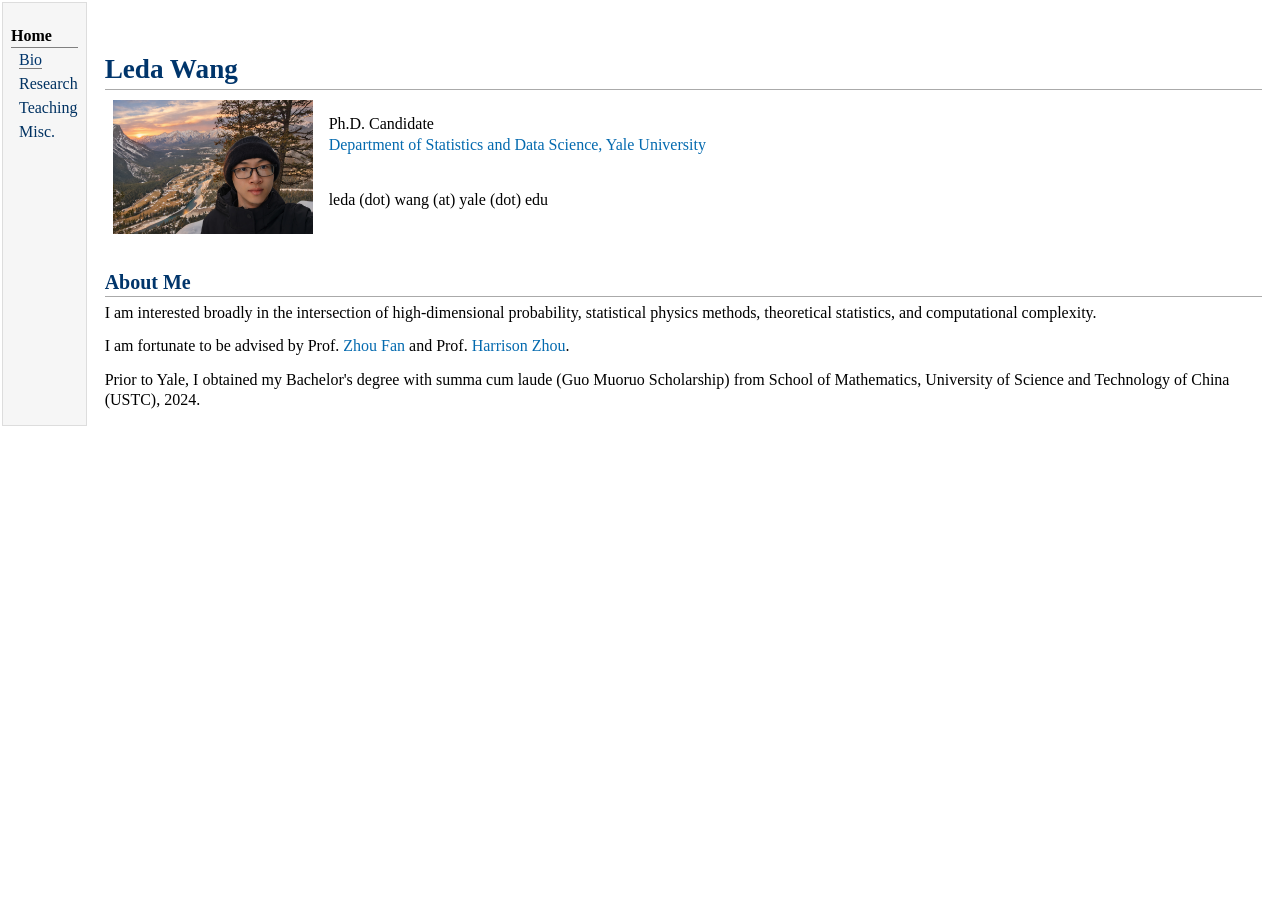
==== index.html @ 63f3fcd3 "Update index.html" ====
<!DOCTYPE html PUBLIC "-//W3C//DTD XHTML 1.1//EN"
  "http://www.w3.org/TR/xhtml11/DTD/xhtml11.dtd">
<html xmlns="http://www.w3.org/1999/xhtml" xml:lang="en">
<head>
<meta name="generator" content="jemdoc, see http://jemdoc.jaboc.net/" />
<meta http-equiv="Content-Type" content="text/html;charset=utf-8" />
<link rel="stylesheet" href="jemdoc.css" type="text/css" />
<title>Leda Wang</title>
</head>
<body>
<table summary="Table for page layout." id="tlayout">
<tr valign="top">
<td id="layout-menu">
<div class="menu-category">Home</div>
<div class="menu-item"><a href="index.html" class="current">Bio</a></div>
<div class="menu-item"><a href="publications.html">Research</a></div>
<div class="menu-item"><a href="teaching.html">Teaching</a></div>
<div class="menu-item"><a href="fun.html">Misc.</a></div>
</td>
<td id="layout-content">
<!-- Global site tag (gtag.js) - Google Analytics -->
<script async src="https://www.googletagmanager.com/gtag/js?id=UA-150369356-1"></script>
<script>
  window.dataLayer = window.dataLayer || [];
  function gtag(){dataLayer.push(arguments);}
  gtag('js', new Date());

  gtag('config', 'UA-150369356-1');
</script>
<h1>Leda Wang</h1>
<table class="imgtable"><tr>
<td><img src="Banff.png" alt="Leda Wang" width="200px" /></td>
<td align="left"><p>Ph.D. Candidate <br />
<a href="https://statistics.yale.edu/">Department of Statistics and Data Science, Yale University</a> <br /></p>
<p><br />
leda (dot) wang (at) yale (dot) edu <br /></p>
</td></tr></table>
<h2>About Me</h2>
<p>I am interested broadly in the intersection of high-dimensional probability, statistical physics methods, theoretical statistics, and computational complexity.
</p>
<p>I am fortunate to be advised by Prof. <a href="http://www.stat.yale.edu/~zf59/">Zhou Fan</a> and Prof. <a href="http://www.stat.yale.edu/~hz68/">Harrison Zhou</a>.
</p>
<p>Prior to Yale, I obtained my Bachelor's degree with summa cum laude (Guo Muoruo Scholarship) from School of Mathematics, University of Science and Technology of China (USTC), 2024.
</p>
</td>
</tr>
</table>
</body>
</html>
---- jemdoc.css ----
/* Default css file for jemdoc. */

table#tlayout {
    border: none;
    border-collapse: separate;
    background: white;
}

body {
	background: white;
	font-family: Georgia, serif;
	padding-bottom: 8px;
	margin: 0;
}

#layout-menu {
	background: #f6f6f6;
	border: 1px solid #dddddd;
	padding-top: 0.5em;
	padding-left: 8px;
	padding-right: 8px;
	font-size: 1.0em;
	width: auto;
	white-space: nowrap;
    text-align: left;
    vertical-align: top;
}

#layout-menu td {
	background: #f4f4f4;
    vertical-align: top;
}

#layout-content {
	padding-top: 0.0em;
	padding-left: 1.0em;
	padding-right: 1.0em;
    border: none;
    background: white;
    text-align: left;
    vertical-align: top;
}

#layout-menu a {
	line-height: 1.5em;
	margin-left: 0.5em;
}

tt {
    background: #ffffdd;
}

pre, tt {
	font-size: 90%;
	font-family: monaco, monospace;
}

a, a > tt {
	color: #046AAF;
	text-decoration: none;
}

a:hover {
	border-bottom: 1px gray dotted;
}

#layout-menu a.current:link, #layout-menu a.current:visited {
	color: #00356b;
	border-bottom: 1px gray solid;
}
#layout-menu a:link, #layout-menu a:visited, #layout-menu a:hover {
	color: #003262;
	text-decoration: none;
}
#layout-menu a:hover {
	text-decoration: none;
}

div.menu-category {
	border-bottom: 1px solid gray;
	margin-top: 0.8em;
	padding-top: 0.2em;
	padding-bottom: 0.1em;
	font-weight: bold;
}

div.menu-item {
	padding-left: 16px;
	text-indent: -16px;
}

div#toptitle {
	padding-bottom: 0.2em;
	margin-bottom: 1.5em;
	border-bottom: 3px double gray;
}

/* Reduce space if we begin the page with a title. */
div#toptitle + h2, div#toptitle + h3 {
	margin-top: -0.7em;
}

div#subtitle {
	margin-top: 0.0em;
	margin-bottom: 0.0em;
	padding-top: 0em;
	padding-bottom: 0.1em;
}

em {
	font-style: italic;
}

strong {
	font-weight: bold;
}


h1, h2, h3 {
	color: #00356b;
	margin-top: 0.8em;
	margin-bottom: 0.3em;
	padding-bottom: 0.2em;
	line-height: 1.0;
	padding-top: 1.2em;
	border-bottom: 1px solid #aaaaaa;
}

h1 {
	font-size: 170%;
}

h2 {
	padding-top: 0.8em;
	font-size: 125%;
}

h2 + h3 {
    padding-top: 0.2em;
}

h3 {
	font-size: 110%;
	border-bottom: none;
}

p {
	margin-top: 0.0em;
	margin-bottom: 0.8em;
	padding: 0;
	line-height: 1.3;
}

pre {
	padding: 0;
	margin: 0;
}

div#footer {
	font-size: small;
	border-top: 1px solid #c0c0c0;
	padding-top: 0.1em;
	margin-top: 4.0em;
	color: #c0c0c0;
}

div#footer a {
	color: #80a0b0;
}

div#footer-text {
	float: left;
	padding-bottom: 8px;
}

ul, ol, dl {
	margin-top: 0.2em;
	padding-top: 0;
	margin-bottom: 0.8em;
}

dt {
	margin-top: 0.5em;
	margin-bottom: 0;
}

dl {
	margin-left: 20px;
}

dd {
	color: #222222;
}

dd > *:first-child {
	margin-top: 0;
}

ul {
	list-style-position: outside;
	list-style-type: square;
}

p + ul, p + ol {
	margin-top: -0.5em;
}

li ul, li ol {
	margin-top: -0.3em;
}

ol {
	list-style-position: outside;
	list-style-type: decimal;
}

li p, dd p {
	margin-bottom: 0.3em;
}


ol ol {
	list-style-type: lower-alpha;
}

ol ol ol {
	list-style-type: lower-roman;
}

p + div.codeblock {
	margin-top: -0.6em;
}

div.codeblock, div.infoblock {
	margin-right: 0%;
	margin-top: 1.2em;
	margin-bottom: 1.3em;
}

div.blocktitle {
	font-weight: bold;
	color: #cd7b62;
	margin-top: 1.2em;
	margin-bottom: 0.1em;
}

div.blockcontent {
	border: 1px solid silver;
	padding: 0.3em 0.5em;
}

div.infoblock > div.blockcontent {
	background: #ffffee;
}

div.blockcontent p + ul, div.blockcontent p + ol {
	margin-top: 0.4em;
}

div.infoblock p {
	margin-bottom: 0em;
}

div.infoblock li p, div.infoblock dd p {
	margin-bottom: 0.5em;
}

div.infoblock p + p {
	margin-top: 0.8em;
}

div.codeblock > div.blockcontent {
	background: #f6f6f6;
}

span.pycommand {
	color: #000070;
}

span.statement {
	color: #008800;
}
span.builtin {
	color: #000088;
}
span.special {
	color: #990000;
}
span.operator {
	color: #880000;
}
span.error {
	color: #aa0000;
}
span.comment, span.comment > *, span.string, span.string > * {
	color: #606060;
}

@media print {
	#layout-menu { display: none; }
}

#fwtitle {
	margin: 2px;
}

#fwtitle #toptitle {
	padding-left: 0.5em;
	margin-bottom: 0.5em;
}

#layout-content h1:first-child, #layout-content h2:first-child, #layout-content h3:first-child {
	margin-top: -0.7em;
}

div#toptitle h1, #layout-content div#toptitle h1 {
	margin-bottom: 0.0em;
	padding-bottom: 0.1em;
	padding-top: 0;
	margin-top: 0.5em;
	border-bottom: none;
}

img.eq {
	padding: 0;
	padding-left: 0.1em;
	padding-right: 0.1em;
	margin: 0;
}

img.eqwl {
	padding-left: 2em;
	padding-top: 0.6em;
	padding-bottom: 0.2em;
	margin: 0;
}

table {
    border: 2px solid black;
    border-collapse: collapse;
}

td {
    padding: 2px;
    padding-left: 0.5em;
    padding-right: 0.5em;
    text-align: center;
    border: 1px solid gray;
}

table + table {
    margin-top: 1em;
}

tr.heading {
    font-weight: bold;
    border-bottom: 2px solid black;
}

img {
    border: none;
}

table.imgtable, table.imgtable td {
    border: none;
    text-align: left;
}
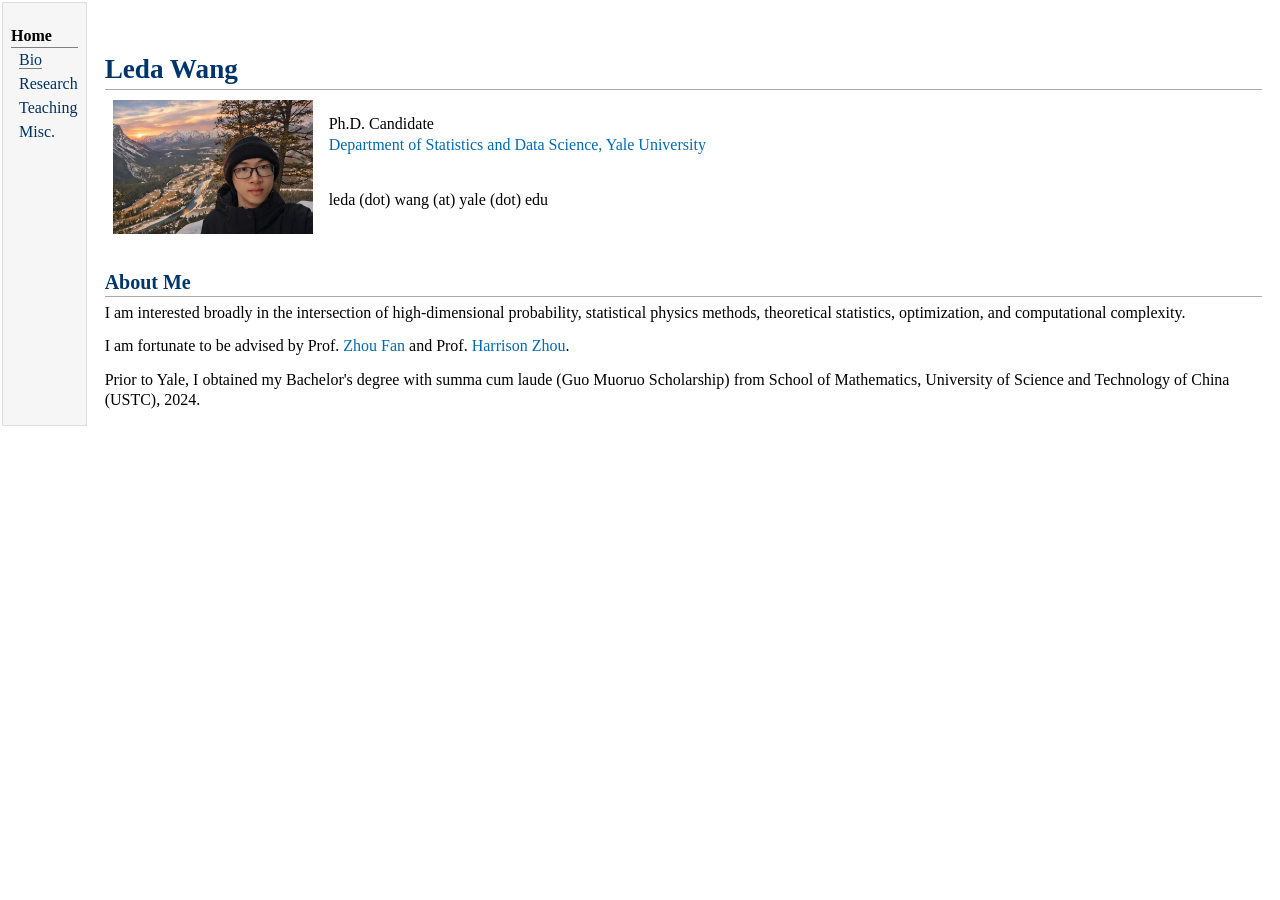
==== commit cddf2f0e: "Modify 'About Me' section to include optimization Updated the content in the 'About Me' section to i" ====
--- a/index.html
+++ b/index.html
@@ -36,7 +36,7 @@
 leda (dot) wang (at) yale (dot) edu <br /></p>
 </td></tr></table>
 <h2>About Me</h2>
-<p>I am interested broadly in the intersection of high-dimensional probability, statistical physics methods, theoretical statistics, and computational complexity.
+<p>I am interested broadly in the intersection of high-dimensional probability, statistical physics methods, theoretical statistics, optimization, and computational complexity.
 </p>
 <p>I am fortunate to be advised by Prof. <a href="http://www.stat.yale.edu/~zf59/">Zhou Fan</a> and Prof. <a href="http://www.stat.yale.edu/~hz68/">Harrison Zhou</a>.
 </p>
@@ -49,3 +49,4 @@
 </html>
 
 
+
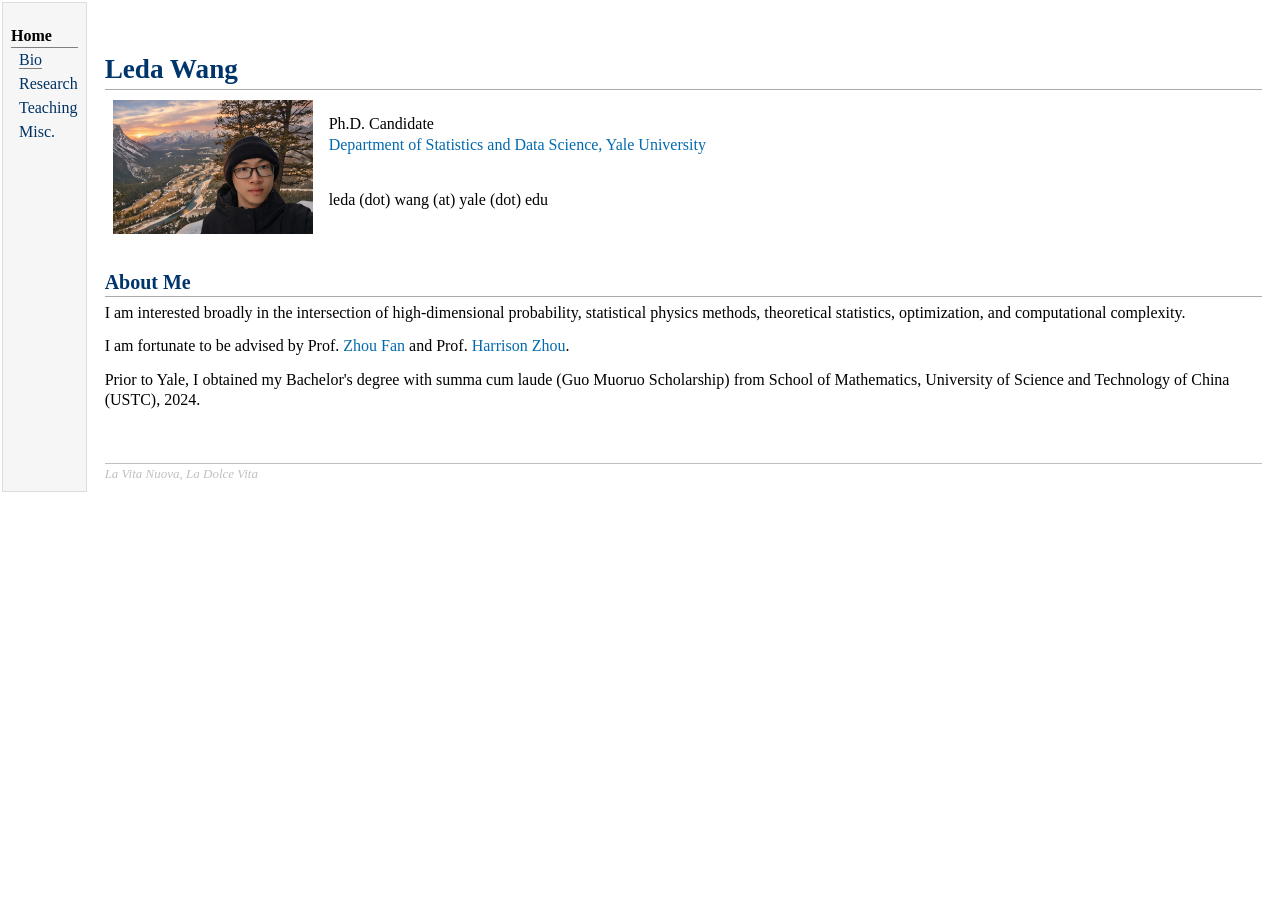
==== commit 2b3aa962: "Update index.html" ====
--- a/index.html
+++ b/index.html
@@ -42,6 +42,11 @@
 </p>
 <p>Prior to Yale, I obtained my Bachelor's degree with summa cum laude (Guo Muoruo Scholarship) from School of Mathematics, University of Science and Technology of China (USTC), 2024.
 </p>
+<div id="footer">
+<div id="footer-text">
+<i>La Vita Nuova, La Dolce Vita</i>
+</div>
+</div>
 </td>
 </tr>
 </table>
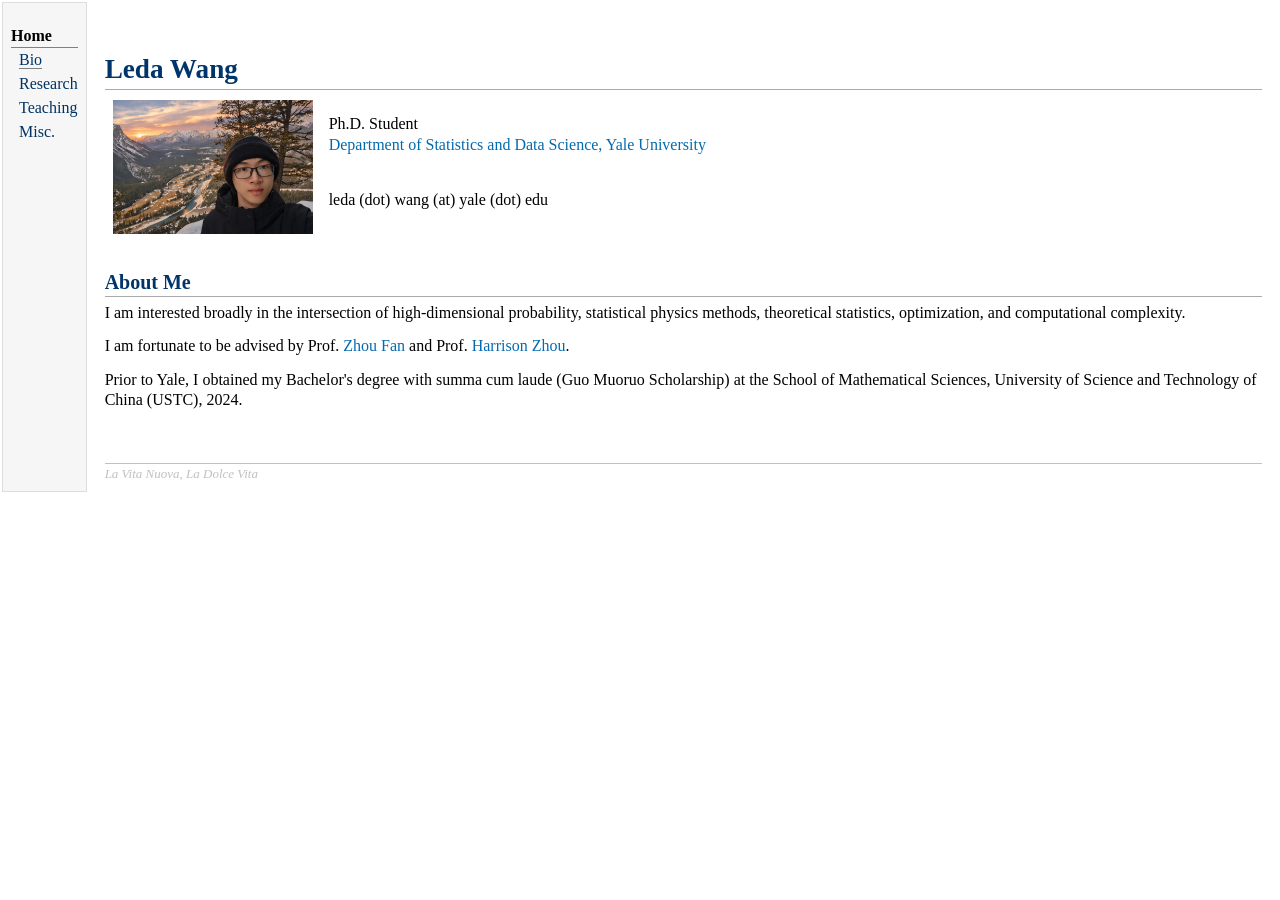
==== commit 365ec4ba: "Update title and university details in index.html Changed 'Ph.D. Candidate' to 'Ph.D. Student' and u" ====
--- a/index.html
+++ b/index.html
@@ -30,7 +30,7 @@
 <h1>Leda Wang</h1>
 <table class="imgtable"><tr>
 <td><img src="Banff.png" alt="Leda Wang" width="200px" /></td>
-<td align="left"><p>Ph.D. Candidate <br />
+<td align="left"><p>Ph.D. Student <br />
 <a href="https://statistics.yale.edu/">Department of Statistics and Data Science, Yale University</a> <br /></p>
 <p><br />
 leda (dot) wang (at) yale (dot) edu <br /></p>
@@ -40,7 +40,7 @@
 </p>
 <p>I am fortunate to be advised by Prof. <a href="http://www.stat.yale.edu/~zf59/">Zhou Fan</a> and Prof. <a href="http://www.stat.yale.edu/~hz68/">Harrison Zhou</a>.
 </p>
-<p>Prior to Yale, I obtained my Bachelor's degree with summa cum laude (Guo Muoruo Scholarship) from School of Mathematics, University of Science and Technology of China (USTC), 2024.
+<p>Prior to Yale, I obtained my Bachelor's degree with summa cum laude (Guo Muoruo Scholarship) at the School of Mathematical Sciences, University of Science and Technology of China (USTC), 2024.
 </p>
 <div id="footer">
 <div id="footer-text">
@@ -55,3 +55,4 @@
 
 
 
+
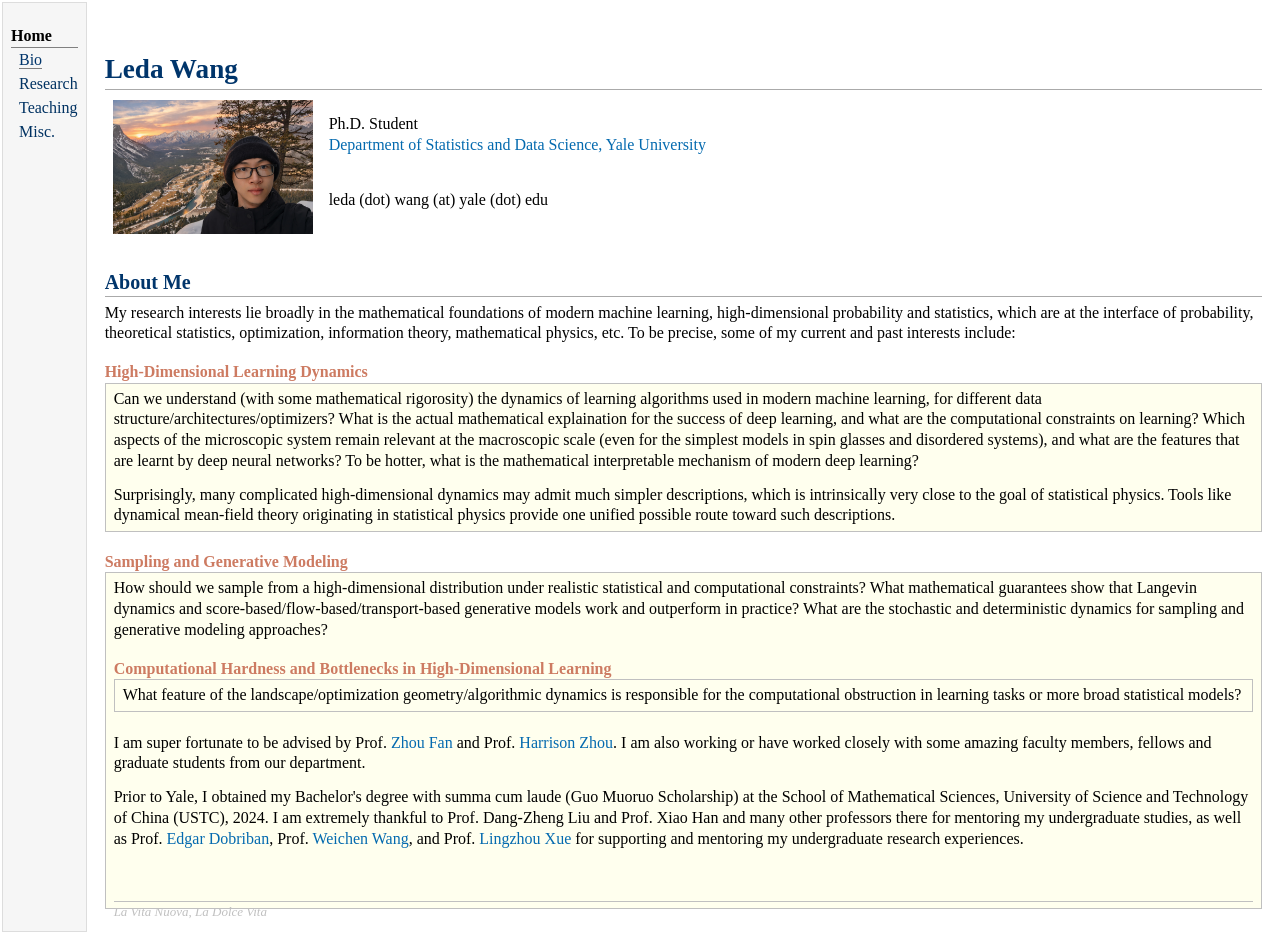
==== commit af296e0f: "Upd" ====
--- a/index.html
+++ b/index.html
@@ -36,11 +36,22 @@
 leda (dot) wang (at) yale (dot) edu <br /></p>
 </td></tr></table>
 <h2>About Me</h2>
-<p>I am interested broadly in the intersection of high-dimensional probability, statistical physics methods, theoretical statistics, optimization, and computational complexity.
+<p>
+My research interests lie broadly in the mathematical foundations of modern machine learning, high-dimensional probability and statistics,
+which are at the interface of probability, theoretical statistics, optimization, information theory, mathematical physics, etc. To be precise, some of my current and past interests include:
 </p>
-<p>I am fortunate to be advised by Prof. <a href="http://www.stat.yale.edu/~zf59/">Zhou Fan</a> and Prof. <a href="http://www.stat.yale.edu/~hz68/">Harrison Zhou</a>.
+
+<div class="infoblock"> <div class="blocktitle">High-Dimensional Learning Dynamics </div> <div class="blockcontent"> <p> Can we understand (with some mathematical rigorosity) the dynamics of learning algorithms used in modern machine learning, for different data structure/architectures/optimizers? What is the actual mathematical explaination for the success of deep learning, and what are the computational constraints on learning? Which aspects of the microscopic system remain relevant at the macroscopic scale (even for the simplest models in spin glasses and disordered systems), and what are the features that are learnt by deep neural networks? To be hotter, what is the mathematical interpretable mechanism of modern deep learning? </p>
+
+<p> Surprisingly, many complicated high-dimensional dynamics may admit much simpler descriptions, which is intrinsically very close to the goal of statistical physics. Tools like dynamical mean-field theory originating in statistical physics provide one unified possible route toward such descriptions. </p> </div></div>
+
+<div class="infoblock"> <div class="blocktitle">Sampling and Generative Modeling</div> <div class="blockcontent"> <p> How should we sample from a high-dimensional distribution under realistic statistical and computational constraints? What mathematical guarantees show that Langevin dynamics and score-based/flow-based/transport-based generative models work and outperform in practice? What are the stochastic and deterministic dynamics for sampling and generative modeling approaches? </p>
+
+<div class="infoblock"> <div class="blocktitle">Computational Hardness and Bottlenecks in High-Dimensional Learning</div> <div class="blockcontent"> <p> What feature of the landscape/optimization geometry/algorithmic dynamics is responsible for the computational obstruction in learning tasks or more broad statistical models? </p> </div></div>
+
+<p>I am super fortunate to be advised by Prof. <a href="http://www.stat.yale.edu/~zf59/">Zhou Fan</a> and Prof. <a href="http://www.stat.yale.edu/~hz68/">Harrison Zhou</a>. I am also working or have worked closely with some amazing faculty members, fellows and graduate students from our department.
 </p>
-<p>Prior to Yale, I obtained my Bachelor's degree with summa cum laude (Guo Muoruo Scholarship) at the School of Mathematical Sciences, University of Science and Technology of China (USTC), 2024.
+<p>Prior to Yale, I obtained my Bachelor's degree with summa cum laude (Guo Muoruo Scholarship) at the School of Mathematical Sciences, University of Science and Technology of China (USTC), 2024. I am extremely thankful to Prof. Dang-Zheng Liu and Prof. Xiao Han and many other professors there for mentoring my undergraduate studies, as well as Prof. <a href="https://statistics.wharton.upenn.edu/profile/dobriban/">Edgar Dobriban</a>, Prof. <a href="https://weichwang.github.io/weichenw/">Weichen Wang</a>, and Prof. <a href="https://lingzhou-xue.github.io/">Lingzhou Xue</a> for supporting and mentoring my undergraduate research experiences.
 </p>
 <div id="footer">
 <div id="footer-text">
@@ -52,7 +63,3 @@
 </table>
 </body>
 </html>
-
-
-
-
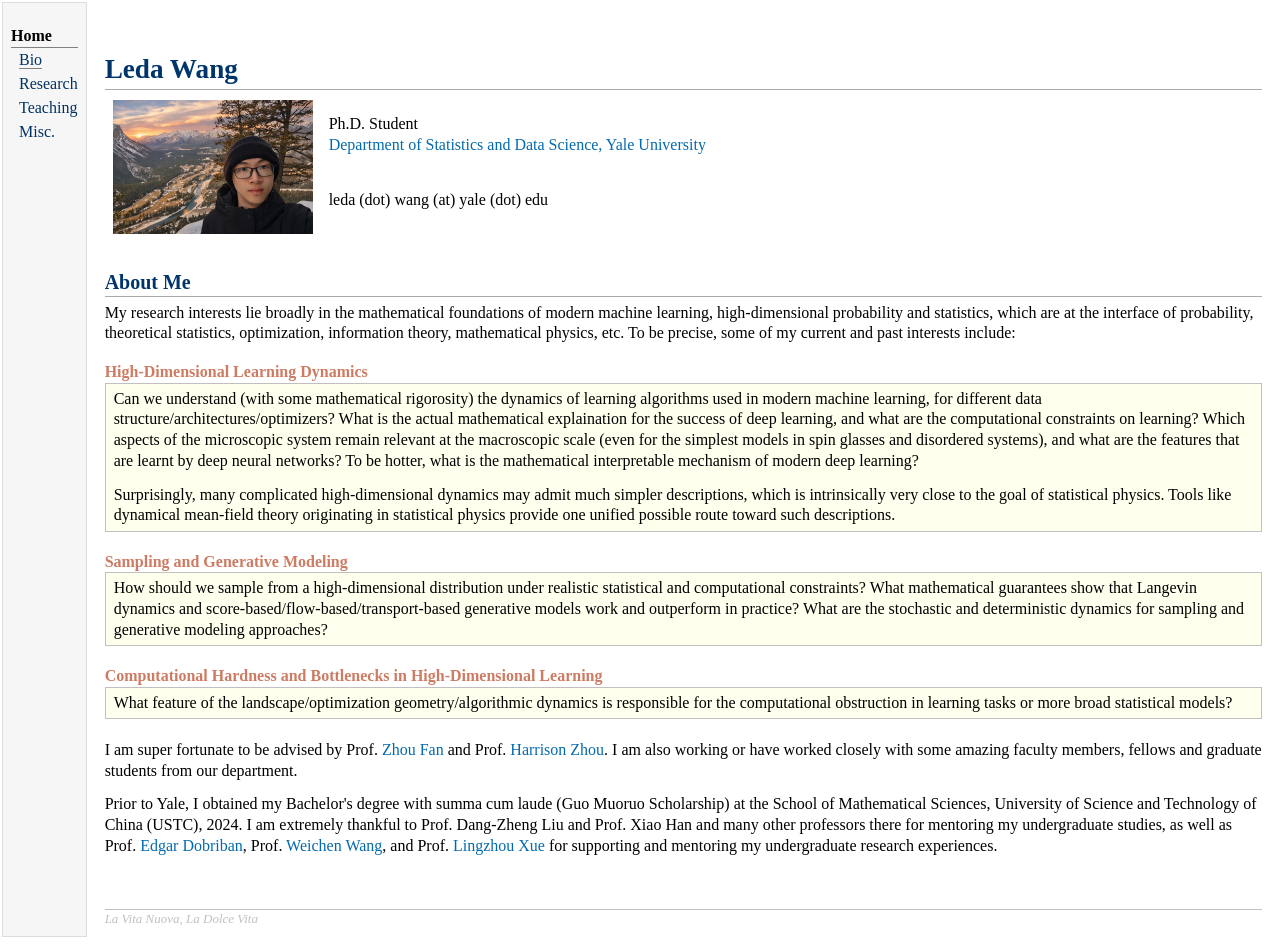
==== commit 447f0e37: "Update index.html" ====
--- a/index.html
+++ b/index.html
@@ -45,7 +45,7 @@
 
 <p> Surprisingly, many complicated high-dimensional dynamics may admit much simpler descriptions, which is intrinsically very close to the goal of statistical physics. Tools like dynamical mean-field theory originating in statistical physics provide one unified possible route toward such descriptions. </p> </div></div>
 
-<div class="infoblock"> <div class="blocktitle">Sampling and Generative Modeling</div> <div class="blockcontent"> <p> How should we sample from a high-dimensional distribution under realistic statistical and computational constraints? What mathematical guarantees show that Langevin dynamics and score-based/flow-based/transport-based generative models work and outperform in practice? What are the stochastic and deterministic dynamics for sampling and generative modeling approaches? </p>
+<div class="infoblock"> <div class="blocktitle">Sampling and Generative Modeling</div> <div class="blockcontent"> <p> How should we sample from a high-dimensional distribution under realistic statistical and computational constraints? What mathematical guarantees show that Langevin dynamics and score-based/flow-based/transport-based generative models work and outperform in practice? What are the stochastic and deterministic dynamics for sampling and generative modeling approaches? </p> </div></div>
 
 <div class="infoblock"> <div class="blocktitle">Computational Hardness and Bottlenecks in High-Dimensional Learning</div> <div class="blockcontent"> <p> What feature of the landscape/optimization geometry/algorithmic dynamics is responsible for the computational obstruction in learning tasks or more broad statistical models? </p> </div></div>
 
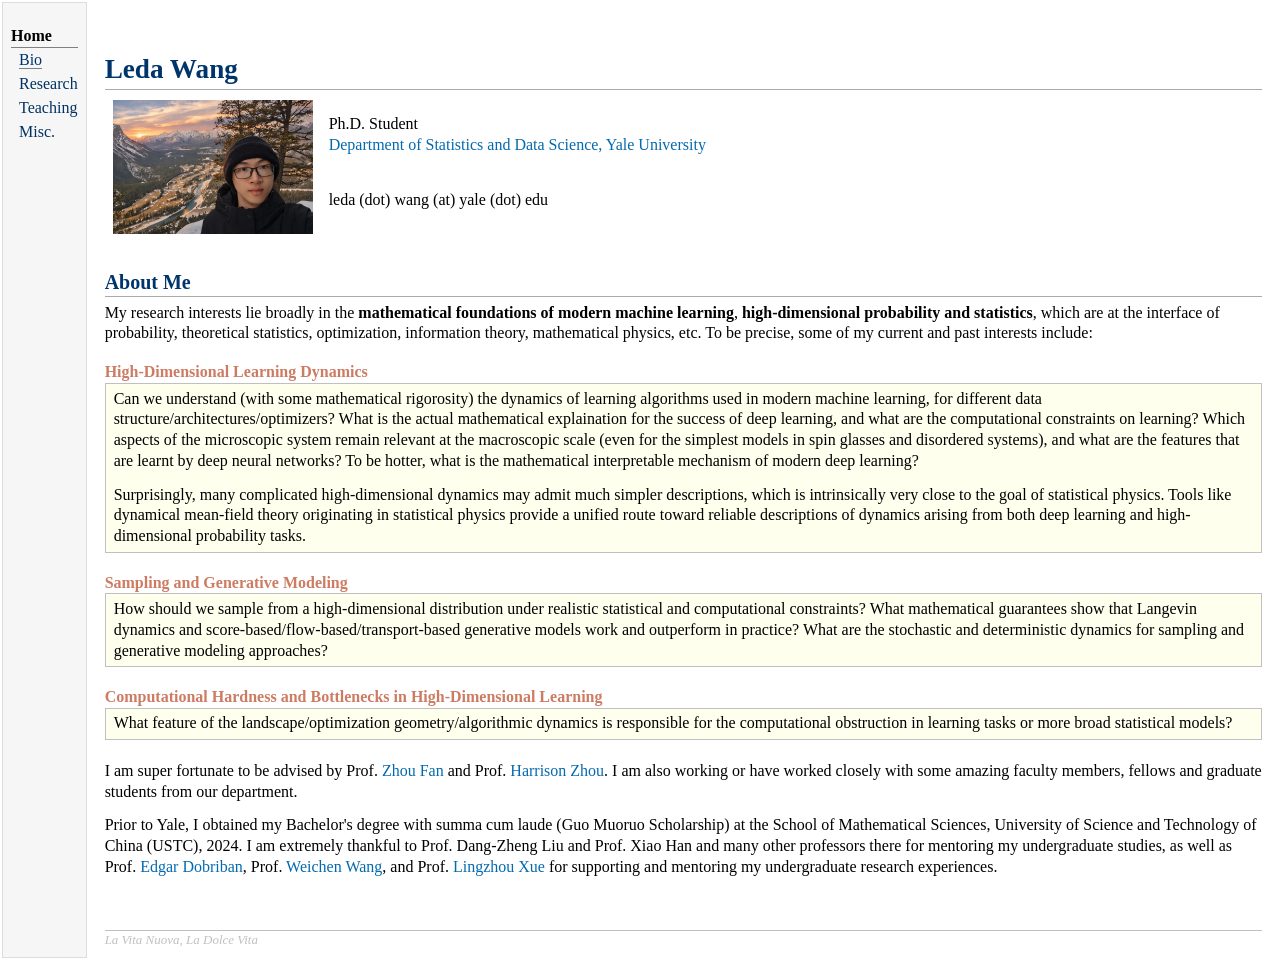
==== commit adbbcd29: "Upd" ====
--- a/index.html
+++ b/index.html
@@ -37,17 +37,17 @@
 </td></tr></table>
 <h2>About Me</h2>
 <p>
-My research interests lie broadly in the mathematical foundations of modern machine learning, high-dimensional probability and statistics,
+My research interests lie broadly in the <strong>mathematical foundations of modern machine learning</strong>, <strong>high-dimensional probability and statistics</strong>,
 which are at the interface of probability, theoretical statistics, optimization, information theory, mathematical physics, etc. To be precise, some of my current and past interests include:
 </p>
 
-<div class="infoblock"> <div class="blocktitle">High-Dimensional Learning Dynamics </div> <div class="blockcontent"> <p> Can we understand (with some mathematical rigorosity) the dynamics of learning algorithms used in modern machine learning, for different data structure/architectures/optimizers? What is the actual mathematical explaination for the success of deep learning, and what are the computational constraints on learning? Which aspects of the microscopic system remain relevant at the macroscopic scale (even for the simplest models in spin glasses and disordered systems), and what are the features that are learnt by deep neural networks? To be hotter, what is the mathematical interpretable mechanism of modern deep learning? </p>
+<div class="infoblock"> <div class="blocktitle"> <strong>High-Dimensional Learning Dynamics</strong> </div> <div class="blockcontent"> <p> Can we understand (with some mathematical rigorosity) the dynamics of learning algorithms used in modern machine learning, for different data structure/architectures/optimizers? What is the actual mathematical explaination for the success of deep learning, and what are the computational constraints on learning? Which aspects of the microscopic system remain relevant at the macroscopic scale (even for the simplest models in spin glasses and disordered systems), and what are the features that are learnt by deep neural networks? To be hotter, what is the mathematical interpretable mechanism of modern deep learning? </p>
 
-<p> Surprisingly, many complicated high-dimensional dynamics may admit much simpler descriptions, which is intrinsically very close to the goal of statistical physics. Tools like dynamical mean-field theory originating in statistical physics provide one unified possible route toward such descriptions. </p> </div></div>
+<p> Surprisingly, many complicated high-dimensional dynamics may admit much simpler descriptions, which is intrinsically very close to the goal of statistical physics. Tools like dynamical mean-field theory originating in statistical physics provide a unified route toward reliable descriptions of dynamics arising from both deep learning and high-dimensional probability tasks. </p> </div></div>
 
-<div class="infoblock"> <div class="blocktitle">Sampling and Generative Modeling</div> <div class="blockcontent"> <p> How should we sample from a high-dimensional distribution under realistic statistical and computational constraints? What mathematical guarantees show that Langevin dynamics and score-based/flow-based/transport-based generative models work and outperform in practice? What are the stochastic and deterministic dynamics for sampling and generative modeling approaches? </p> </div></div>
+<div class="infoblock"> <div class="blocktitle"><strong>Sampling and Generative Modeling</strong> </div> <div class="blockcontent"> <p> How should we sample from a high-dimensional distribution under realistic statistical and computational constraints? What mathematical guarantees show that Langevin dynamics and score-based/flow-based/transport-based generative models work and outperform in practice? What are the stochastic and deterministic dynamics for sampling and generative modeling approaches? </p> </div></div>
 
-<div class="infoblock"> <div class="blocktitle">Computational Hardness and Bottlenecks in High-Dimensional Learning</div> <div class="blockcontent"> <p> What feature of the landscape/optimization geometry/algorithmic dynamics is responsible for the computational obstruction in learning tasks or more broad statistical models? </p> </div></div>
+<div class="infoblock"> <div class="blocktitle"><strong>Computational Hardness and Bottlenecks in High-Dimensional Learning</strong></div> <div class="blockcontent"> <p> What feature of the landscape/optimization geometry/algorithmic dynamics is responsible for the computational obstruction in learning tasks or more broad statistical models? </p> </div></div>
 
 <p>I am super fortunate to be advised by Prof. <a href="http://www.stat.yale.edu/~zf59/">Zhou Fan</a> and Prof. <a href="http://www.stat.yale.edu/~hz68/">Harrison Zhou</a>. I am also working or have worked closely with some amazing faculty members, fellows and graduate students from our department.
 </p>
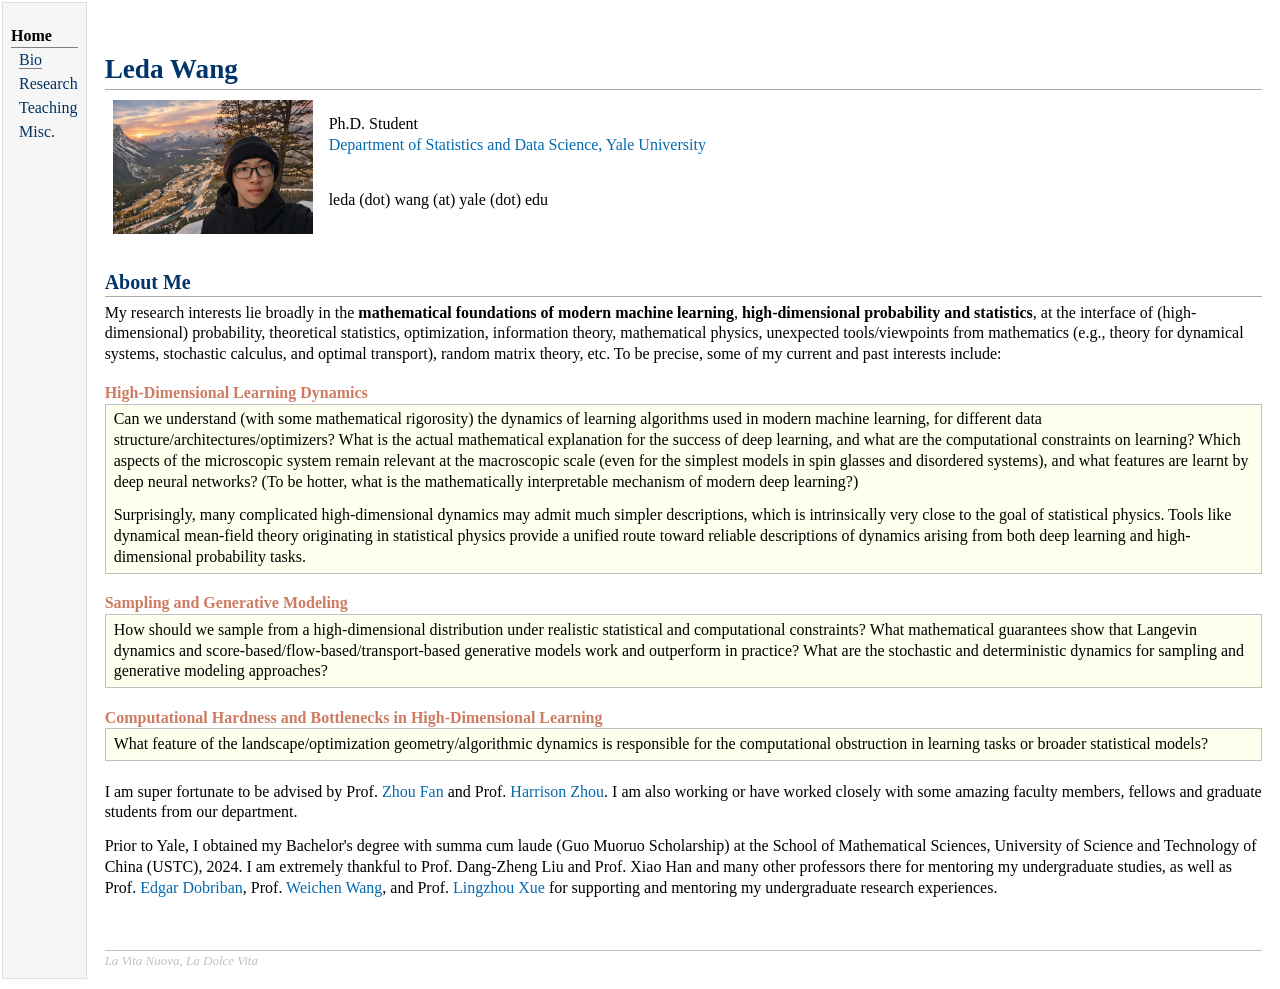
==== commit 0d80927c: "Update index.html with new content and structure Replaced old HTML structure with updated content an" ====
--- a/index.html
+++ b/index.html
@@ -38,16 +38,16 @@
 <h2>About Me</h2>
 <p>
 My research interests lie broadly in the <strong>mathematical foundations of modern machine learning</strong>, <strong>high-dimensional probability and statistics</strong>,
-which are at the interface of probability, theoretical statistics, optimization, information theory, mathematical physics, etc. To be precise, some of my current and past interests include:
+at the interface of (high-dimensional) probability, theoretical statistics, optimization, information theory, mathematical physics, unexpected tools/viewpoints from mathematics (e.g., theory for dynamical systems, stochastic calculus, and optimal transport), random matrix theory, etc. To be precise, some of my current and past interests include:
 </p>
 
-<div class="infoblock"> <div class="blocktitle"> <strong>High-Dimensional Learning Dynamics</strong> </div> <div class="blockcontent"> <p> Can we understand (with some mathematical rigorosity) the dynamics of learning algorithms used in modern machine learning, for different data structure/architectures/optimizers? What is the actual mathematical explaination for the success of deep learning, and what are the computational constraints on learning? Which aspects of the microscopic system remain relevant at the macroscopic scale (even for the simplest models in spin glasses and disordered systems), and what are the features that are learnt by deep neural networks? To be hotter, what is the mathematical interpretable mechanism of modern deep learning? </p>
+<div class="infoblock"> <div class="blocktitle"> <strong>High-Dimensional Learning Dynamics</strong> </div> <div class="blockcontent"> <p> Can we understand (with some mathematical rigorosity) the dynamics of learning algorithms used in modern machine learning, for different data structure/architectures/optimizers? What is the actual mathematical explanation for the success of deep learning, and what are the computational constraints on learning? Which aspects of the microscopic system remain relevant at the macroscopic scale (even for the simplest models in spin glasses and disordered systems), and what features are learnt by deep neural networks? (To be hotter, what is the mathematically interpretable mechanism of modern deep learning?) </p>
 
 <p> Surprisingly, many complicated high-dimensional dynamics may admit much simpler descriptions, which is intrinsically very close to the goal of statistical physics. Tools like dynamical mean-field theory originating in statistical physics provide a unified route toward reliable descriptions of dynamics arising from both deep learning and high-dimensional probability tasks. </p> </div></div>
 
 <div class="infoblock"> <div class="blocktitle"><strong>Sampling and Generative Modeling</strong> </div> <div class="blockcontent"> <p> How should we sample from a high-dimensional distribution under realistic statistical and computational constraints? What mathematical guarantees show that Langevin dynamics and score-based/flow-based/transport-based generative models work and outperform in practice? What are the stochastic and deterministic dynamics for sampling and generative modeling approaches? </p> </div></div>
 
-<div class="infoblock"> <div class="blocktitle"><strong>Computational Hardness and Bottlenecks in High-Dimensional Learning</strong></div> <div class="blockcontent"> <p> What feature of the landscape/optimization geometry/algorithmic dynamics is responsible for the computational obstruction in learning tasks or more broad statistical models? </p> </div></div>
+<div class="infoblock"> <div class="blocktitle"><strong>Computational Hardness and Bottlenecks in High-Dimensional Learning</strong></div> <div class="blockcontent"> <p> What feature of the landscape/optimization geometry/algorithmic dynamics is responsible for the computational obstruction in learning tasks or broader statistical models? </p> </div></div>
 
 <p>I am super fortunate to be advised by Prof. <a href="http://www.stat.yale.edu/~zf59/">Zhou Fan</a> and Prof. <a href="http://www.stat.yale.edu/~hz68/">Harrison Zhou</a>. I am also working or have worked closely with some amazing faculty members, fellows and graduate students from our department.
 </p>
